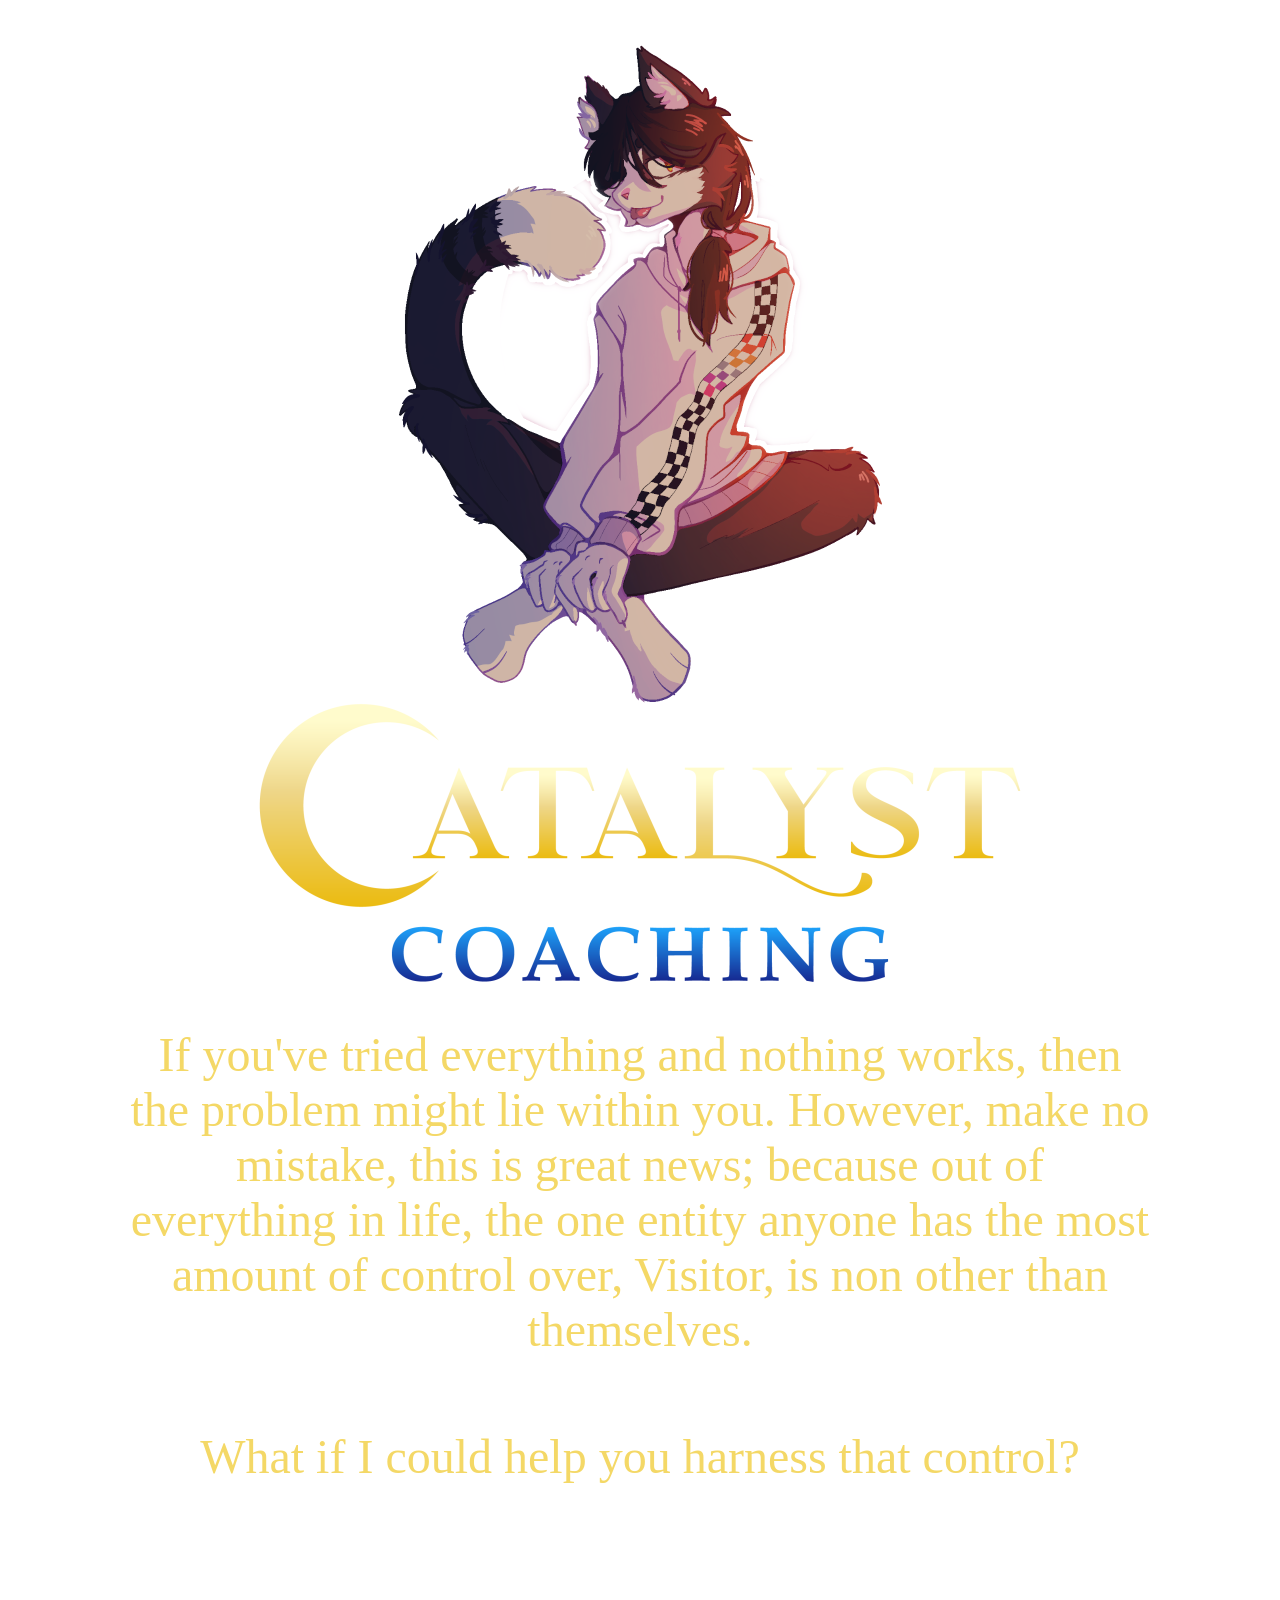
==== landing-page.html @ 48477d27 "init push" ====
<!DOCTYPE html>
<html lang="en">
<head>
  <meta charset="UTF-8">
  <meta name="viewport" content="width=device-width, initial-scale=1.0">
  <meta name="description" content="Exported from Figma">
  <title>Exported Figma Design</title>
  
  <link rel="stylesheet" href="styles.css">
</head>
<body>
<pre>



</pre>
<img src="images/fala_comm_resized.png" alt="fala">
<img src="images/CC_logo_website_WIP_size.png" alt="logo">
<!--<img src="images/landing-page-1.png" class="landing-page-1" alt="landing-page" />-->
<pre>



</pre>



<!--var texts = [
  "Time keeps you in a constant state of change, ever pushing your life in a direction, and where your life is headed depends on whether or not it is under the influence of your intent. The way I see it, Visitor, so as long as your life is going somewhere, you might as well be the one choosing its direction.",
  "Change is rarely easy, but I've seldom heard anyone say it wasn't worth it. They'll speak about how their lives have been enhanced, how they have things now that they didn't before, and about the ways they feel now that they wouldn't have otherwise. Oftentimes it's a matter of finding the right combination of catalysts to do so. I may be help with that.",
  "Some Visitors find themselves going in circles, repeating the same cycles over and over again. It often comes from an unidentified influence from the depths of the mind, and until the unconscious is made conscious, it will deictate their lives, and they will call it the weavings of Fate. Perhaps I can help you pull back the curtain to better better understand yourself.",
  "If you've tried everything and nothing works, then the problem might lie within you. However, make no mistake, this is great news; because out of everything in life, the one entity anyone has the most amount of control over, Visitor, is non other than themselves. What if I could help you harness that control?",
  
];

document.getElementById('randomText').value = texts[Math.floor(Math.random()*texts.length)];

// in the CSS file: <input type="text" id="randomText">
-->

<!-- <div class = "center"> <!--current place holder-->
<!--	
	<p class = "fadeInAnimated"> Time keeps you in a constant state of change, ever pushing your life in a direction, and where your life is headed depends on whether or not it is under the influence of your intent. <br><br> </p>
</div>
<div class = "center">
	<p id = "third" class = "fadeInAnimated">The way I see it, Visitor, so as long as your life is going somewhere, you might as well be the one choosing its direction. </p>
</div> -->
<div class = "center">
	<p id="firstQuote" class = "fadeInAnimated"><br><br></p>
</div>
<br><br><br><br>
<div class = "center">
	<p id="secondQuote" class = "fadeInAnimatedTwo"></p>
</div>

<script>
  const quotes = [
      "Time keeps you in a constant state of change, ever pushing your life in a direction, and where your life is headed depends on whether or not it is under the influence of your intent.",
      "Change is rarely easy, but I've seldom heard anyone say it wasn't worth it. They'll speak about how their lives have been enhanced, how they have things now that they didn't before, and about the ways they feel now that they wouldn't have otherwise. Oftentimes it's a matter of finding the right combination of catalysts to do so.",
      "Some Visitors find themselves going in circles, repeating the same cycles over and over again. It often comes from an unidentified influence from the depths of the mind, and until the unconscious is made conscious, it will deictate their lives, and they will call it the weavings of Fate.",
	  "If you've tried everything and nothing works, then the problem might lie within you. However, make no mistake, this is great news; because out of everything in life, the one entity anyone has the most amount of control over, Visitor, is non other than themselves."
  ];
  
  const quotesSecond = [
      "The way I see it, Visitor, so as long as your life is going somewhere, you might as well be the one choosing its direction.",
      "I may be help with that.",
      "Perhaps I can help you pull back the curtain to better understand yourself.",
	  "What if I could help you harness that control?"
  ];
  const randomNum = Math.floor(Math.random() * quotes.length);
  document.getElementById("firstQuote").textContent = quotes[randomNum];
  document.getElementById("secondQuote").textContent = quotesSecond[randomNum];
</script>

<pre>







</pre>
<div class = "center">
	<p class = "white"	>
	Moar Coming Soon! <br>
	</p>
</div>
<div class = "center">
	<p class = "white small">
	This site is a Work-In-Progress!
	</p>
</div>
	<style>
.reach-out {
      display: flex;
      align-items: center;
      gap: 1rem;
      font-family: 'ADLaM Display';
	  font-size: 32px;
	  color: white;
	  position: absolute;
      bottom : 100px;
	  left: 50%;
	  transform: translateX(-50%);
    }
.reach-out .social {
      display: inline-flex;
      align-items: center;
      gap: 0.4rem;
      text-decoration: none;
      color: inherit;
    }
.reach-out .social img {
      width: 32px;
      height: 32px;
    }
    /* pipe between links only — never leading/trailing */
.reach-out .social + .social::before {
      content: "|";
      margin-right: 1rem;
      opacity: 0.4;
    }
.reach-out .social:hover span { text-decoration: underline; }
.icon.bluesky { --icon: url("assets/bluesky.svg"); }
.icon.discord { --icon: url("assets/discord.svg"); }
</style>	
<footer class="reach-out">
    <span>Reach Out:</span>
    <a href="https://bsky.app/profile/furry.coach" class="social">
      <img src="assets/bluesky.svg" alt="" width="18" height="18">
      <span>furry.coach</span>
    </a>
    <a href="https://discord.gg/yourinvite" class="social">
      <img src="assets/discord.svg" alt="" width="18" height="18">
      <span>slyde_australis</span>
    </a>

    <!-- OPTION 2 markup (recolorable) — use in place of the <img> above:
    <a href="https://bsky.app/profile/yourname" class="social">
      <span class="icon bluesky" aria-hidden="true"></span>
      <span>BlueskyName</span>
    </a>
    -->
  </footer>

</body>
</html>
---- styles.css ----
/* Add font files for Work Sans */
@font-face {
  font-family: 'Work Sans';
  src: url('fonts/work-sans.woff2') format('woff2'),
       url('fonts/work-sans.woff') format('woff');
  font-weight: normal;
  font-style: normal;
}

:root {
  --font-family-work-sans: 'Work Sans', sans-serif;
  --Fuschia/100: rgba(239, 93, 168, 1);
  --Fuschia/80: rgba(241, 120, 182, 1);
  --Fuschia/60: rgba(252, 221, 236, 1);
  --Iris/100: rgba(93, 95, 239, 1);
  --Iris/80: rgba(120, 121, 241, 1);
  --Iris/60: rgba(165, 166, 246, 1);
}

/* CSS Reset */
* {
  margin: 0;
  padding: 0;
  box-sizing: border-box;
}

body {
  width: 100%;
  min-height: 100vh;
  overflow-x: hidden;
  background-image: url("images/Fala_WIP_site_background.png");
  background-position: center;
  background-size: cover;
  position: relative;
  font-family: 'ADLaM Display';
}

img {
  display: block;
  margin-left: auto;
  margin-right: auto;
  max-width: 100%;
  height: auto;
}

p {
  font-size: 48px;
  margin-left: 10%;
  margin-right: 10%;
  text-align: center;
  color: #F4D866;
  max-width:1200px;
  position: center;
  align: center;
}

section {
  align: center;
}

.center {
  display: flex;
  justify-content: center; /*centers the text box*/
  align-items: center;
	
}

.white {
  font-size: 96px;
  color: white;
}	

.small {
  font-size: 32px;	
}
/* Prototype Links 
a.prototype-link {
  text-decoration: none;
  color: inherit;
  display: contents;
}*/

.landing-page-1 {
@media (max-width: 1440px) {
  .landing-page-1 {
    padding-left: 24px;
    padding-right: 24px;
  }
}



@media (max-width: 768px) {
  .landing-page-1 {
    padding-left: 16px;
    padding-right: 16px;
  }
}
  flex-grow: 0;
  flex-shrink: 1;
  flex-basis: auto;
  width: 100%;
  height: auto;
}

@keyframes fadeIn {
    from {opacity: 0;}
    to {opacity: 1;}
}

.fadeInAnimated
{
  opacity: 0;
  animation: fadeIn 2s forwards;
  animation-delay: 1s;
}

.fadeInAnimatedTwo
{
  opacity: 0;
  animation: fadeIn 2s forwards;
  animation-delay: 3s;
}

#second { /* use id = "second" */
  animation-delay: 2s;
}

#third {
  animation-delay: 4s;
}
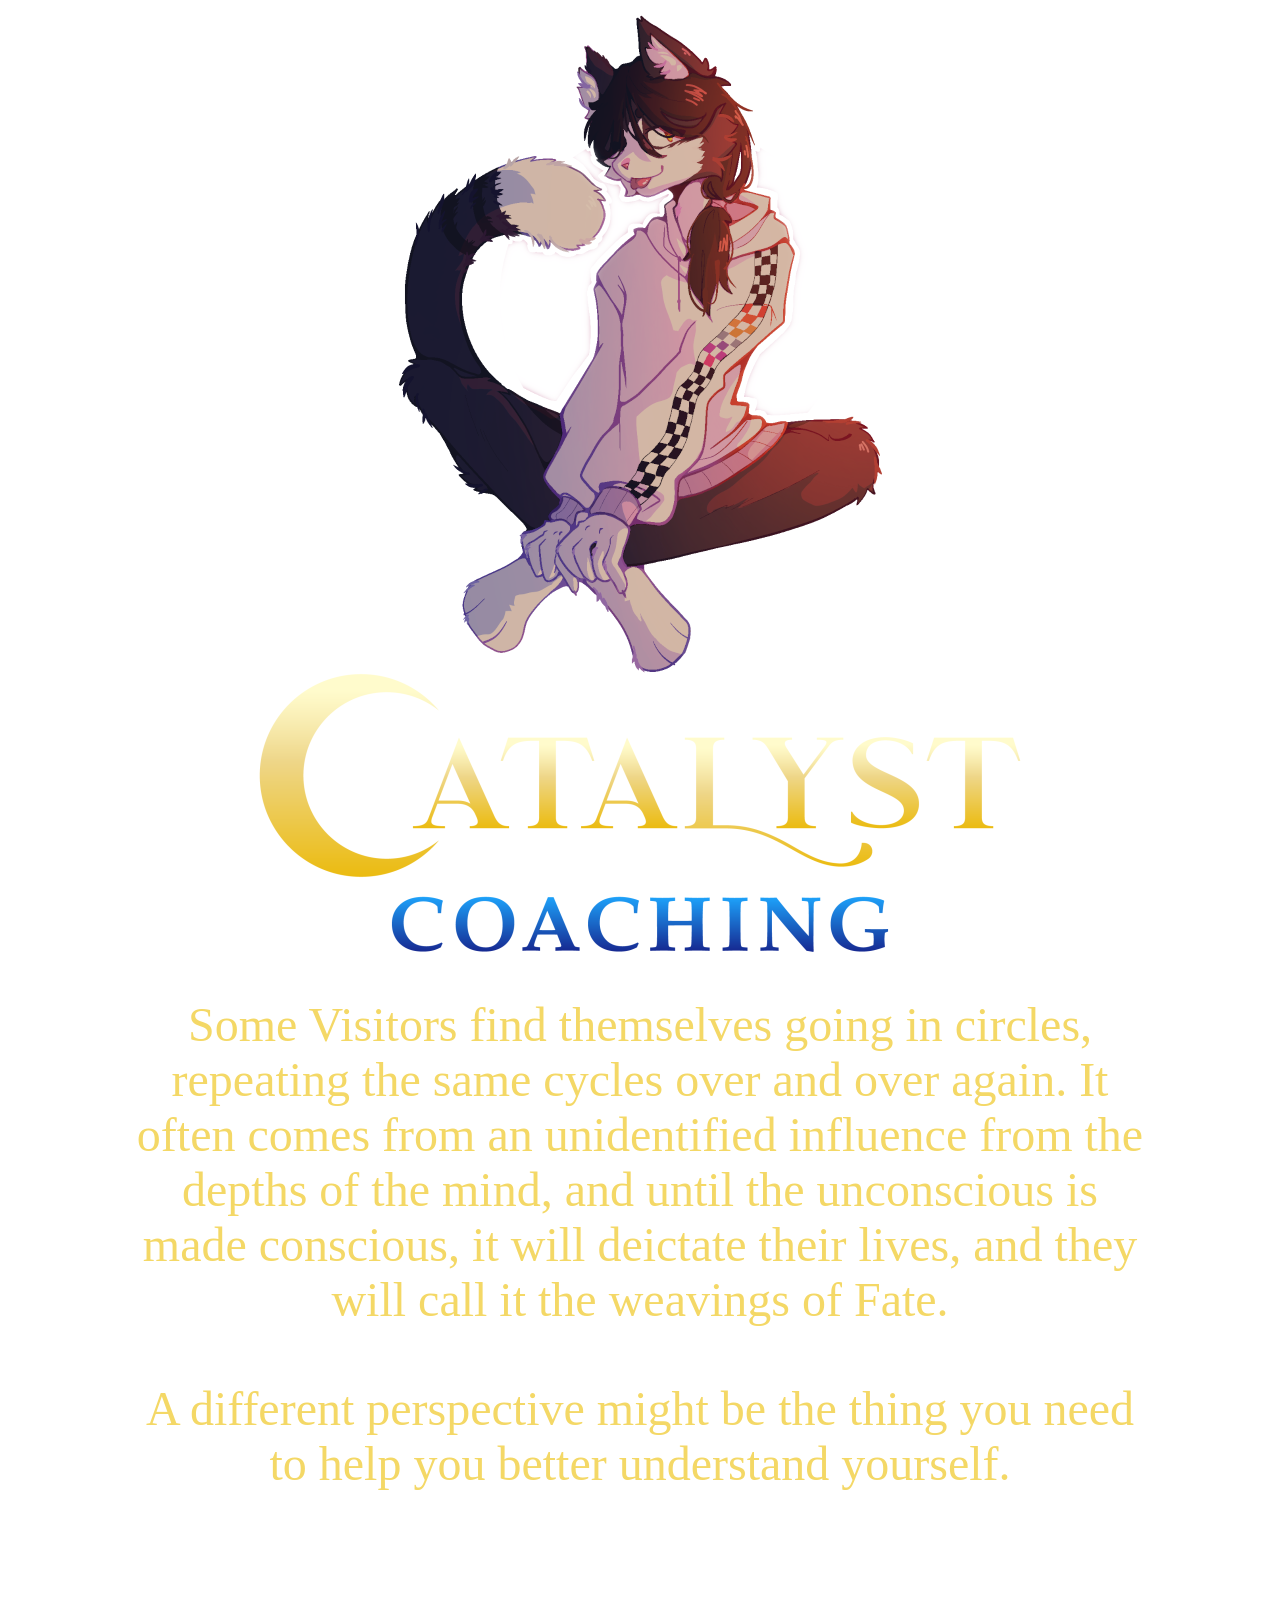
==== commit bd6c47a7: "updating landing page too just in case" ====
--- a/landing-page.html
+++ b/landing-page.html
@@ -4,20 +4,17 @@
 <head>
   <meta charset="UTF-8">
   <meta name="viewport" content="width=device-width, initial-scale=1.0">
-  <meta name="description" content="Exported from Figma">
-  <title>Exported Figma Design</title>
+  <meta name="description" content="Catalyst Coaching">
+  <title>Changing Lives Fur the Better!</title>
   
   <link rel="stylesheet" href="styles.css">
 </head>
 <body>
 <pre>
 
-
-
 </pre>
-<img src="images/fala_comm_resized.png" alt="fala">
-<img src="images/CC_logo_website_WIP_size.png" alt="logo">
-<!--<img src="images/landing-page-1.png" class="landing-page-1" alt="landing-page" />-->
+<img src="images/fala_comm_resized.png" class = "mainArt" alt="fala">
+<img src="images/CC_logo_website_WIP_size.png" class = "mainLogo" alt="logo">
 <pre>
 
 
@@ -49,7 +46,7 @@
 <div class = "center">
 	<p id="firstQuote" class = "fadeInAnimated"><br><br></p>
 </div>
-<br><br><br><br>
+<br><br><br>
 <div class = "center">
 	<p id="secondQuote" class = "fadeInAnimatedTwo"></p>
 </div>
@@ -57,16 +54,20 @@
 <script>
   const quotes = [
       "Time keeps you in a constant state of change, ever pushing your life in a direction, and where your life is headed depends on whether or not it is under the influence of your intent.",
-      "Change is rarely easy, but I've seldom heard anyone say it wasn't worth it. They'll speak about how their lives have been enhanced, how they have things now that they didn't before, and about the ways they feel now that they wouldn't have otherwise. Oftentimes it's a matter of finding the right combination of catalysts to do so.",
+      "Change is rarely easy, but I've seldom heard anyone say it wasn't worth it. They'll speak about how their lives have been enhanced, how they have things now that they didn't before, and about the ways they feel now that they wouldn't have otherwise. Oftentimes, it's a matter of finding the right combination of catalysts to do so.",
       "Some Visitors find themselves going in circles, repeating the same cycles over and over again. It often comes from an unidentified influence from the depths of the mind, and until the unconscious is made conscious, it will deictate their lives, and they will call it the weavings of Fate.",
-	  "If you've tried everything and nothing works, then the problem might lie within you. However, make no mistake, this is great news; because out of everything in life, the one entity anyone has the most amount of control over, Visitor, is non other than themselves."
+	  "If you've tried everything and nothing works, then the problem might lie within you. However, make no mistake, this is great news; because out of everything in life, the one entity anyone has the most amount of control over, Visitor, is none other than themselves.",
+	  "Sometimes, you might find yourself a great deal of motivation in the dead of night, a sudden gusto to change one's life once and for all, only for it to vanish come morning's light.",
+	  "Oftentimes, we're so focused on where we should be in life that the decision we sometimes make are not suitable for the present time, and then we're surprised when things don't go our way."
   ];
   
   const quotesSecond = [
       "The way I see it, Visitor, so as long as your life is going somewhere, you might as well be the one choosing its direction.",
-      "I may be help with that.",
-      "Perhaps I can help you pull back the curtain to better understand yourself.",
-	  "What if I could help you harness that control?"
+      "If that is a journey you are willing to take, Visitor, I would be honored to guide you through.",
+      "A different perspective might be the thing you need to help you better understand yourself.",
+	  "What if I told you it was possible to reclaim that control?",
+	  "Should you find yourself willing, Visitor, I can perhaps show you the way to bottle the lightning that is your motivation.",
+	  "Let me meet you where you're at, dear Visitor, and we'll go from there."
   ];
   const randomNum = Math.floor(Math.random() * quotes.length);
   document.getElementById("firstQuote").textContent = quotes[randomNum];
@@ -74,8 +75,6 @@
 </script>
 
 <pre>
-
-
 
 
 
@@ -98,10 +97,10 @@
       align-items: center;
       gap: 1rem;
       font-family: 'ADLaM Display';
-	  font-size: 32px;
+	  font-size: 20px;
 	  color: white;
 	  position: absolute;
-      bottom : 100px;
+      bottom : 2vh;
 	  left: 50%;
 	  transform: translateX(-50%);
     }
@@ -113,8 +112,8 @@
       color: inherit;
     }
 .reach-out .social img {
-      width: 32px;
-      height: 32px;
+      width: 20px;
+      height: 20px;
     }
     /* pipe between links only — never leading/trailing */
 .reach-out .social + .social::before {
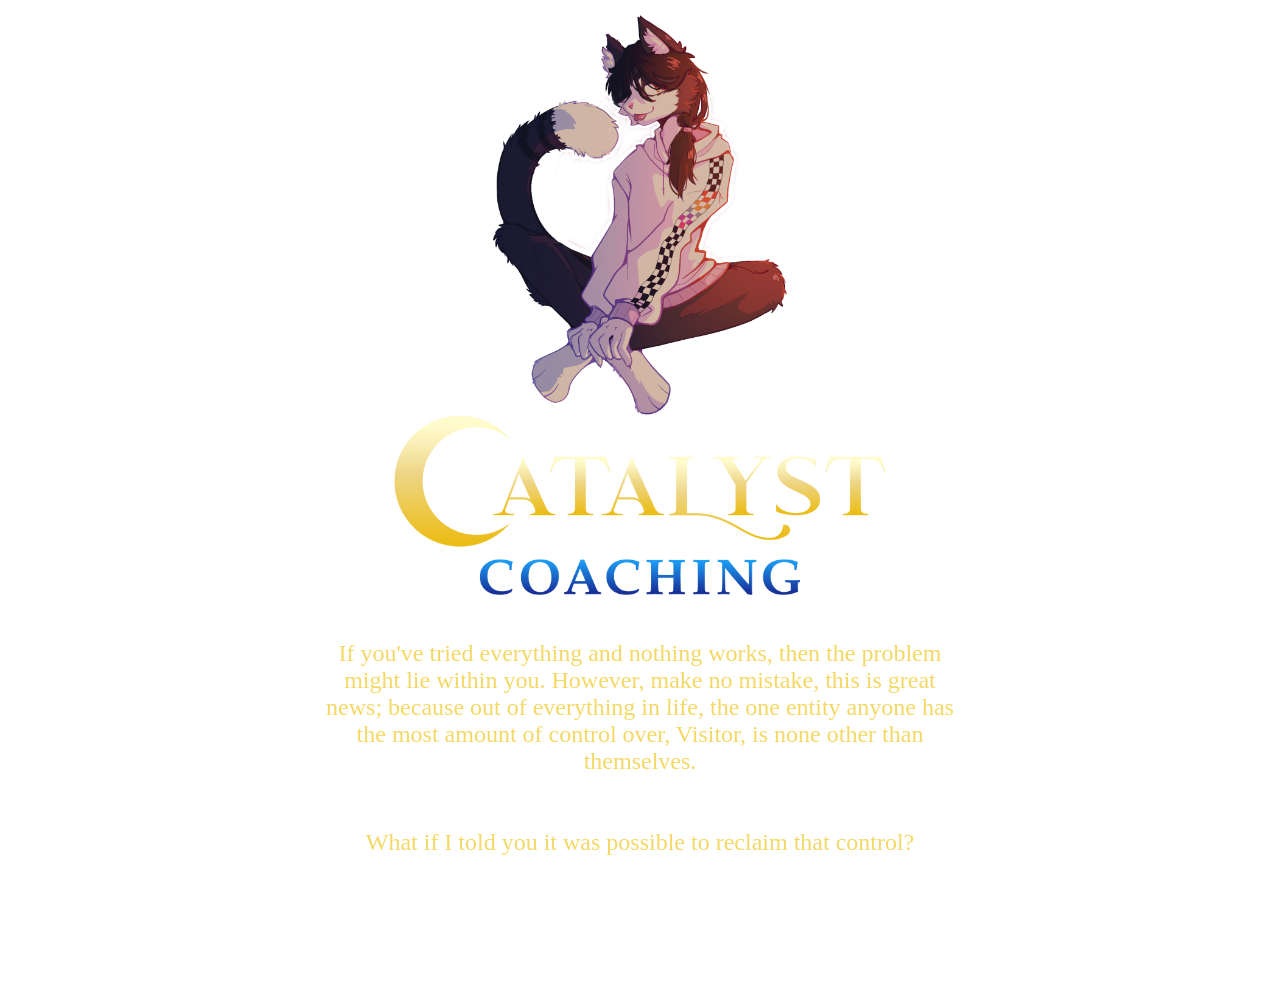
==== commit d68bdde4: "fav icon addition" ====
--- a/landing-page.html
+++ b/landing-page.html
@@ -5,6 +5,7 @@
   <meta charset="UTF-8">
   <meta name="viewport" content="width=device-width, initial-scale=1.0">
   <meta name="description" content="Catalyst Coaching">
+  <link rel="shortcut icon" type="image/x-icon" href="favicon.ico" />
   <title>Changing Lives Fur the Better!</title>
   
   <link rel="stylesheet" href="styles.css">
--- a/styles.css
+++ b/styles.css
@@ -39,17 +39,37 @@
   display: block;
   margin-left: auto;
   margin-right: auto;
-  max-width: 100%;
-  height: auto;
+
+}
+
+.mainArt {
+  width: 30vw;
+  max-width:483px;
+  max-height: 400px;
+  aspect-ratio: 483/658;
+  object-fit: contain;
+
+}
+
+.mainLogo {
+	width: 50vw;
+	max-width: 762px;
+	max-height: 180px;
+	aspect-ratio: 762/279;
+	object-fit: contain;
+}
+
+span {
+  font-size: min(3vw, 24px);
 }
 
 p {
-  font-size: 48px;
+  font-size: min(3vw, 24px);
   margin-left: 10%;
   margin-right: 10%;
   text-align: center;
   color: #F4D866;
-  max-width:1200px;
+  max-width: 50vw;
   position: center;
   align: center;
 }
@@ -66,12 +86,13 @@
 }
 
 .white {
-  font-size: 96px;
+  font-size: min(8vw, 48px);
   color: white;
+  max-width: 90vw;
 }	
 
 .small {
-  font-size: 32px;	
+  font-size: min(3vw, 16px);	
 }
 /* Prototype Links 
 a.prototype-link {
@@ -80,9 +101,9 @@
   display: contents;
 }*/
 
-.landing-page-1 {
+.index-1 {
 @media (max-width: 1440px) {
-  .landing-page-1 {
+  .index-1 {
     padding-left: 24px;
     padding-right: 24px;
   }
@@ -91,7 +112,7 @@
 
 
 @media (max-width: 768px) {
-  .landing-page-1 {
+  .index-1 {
     padding-left: 16px;
     padding-right: 16px;
   }
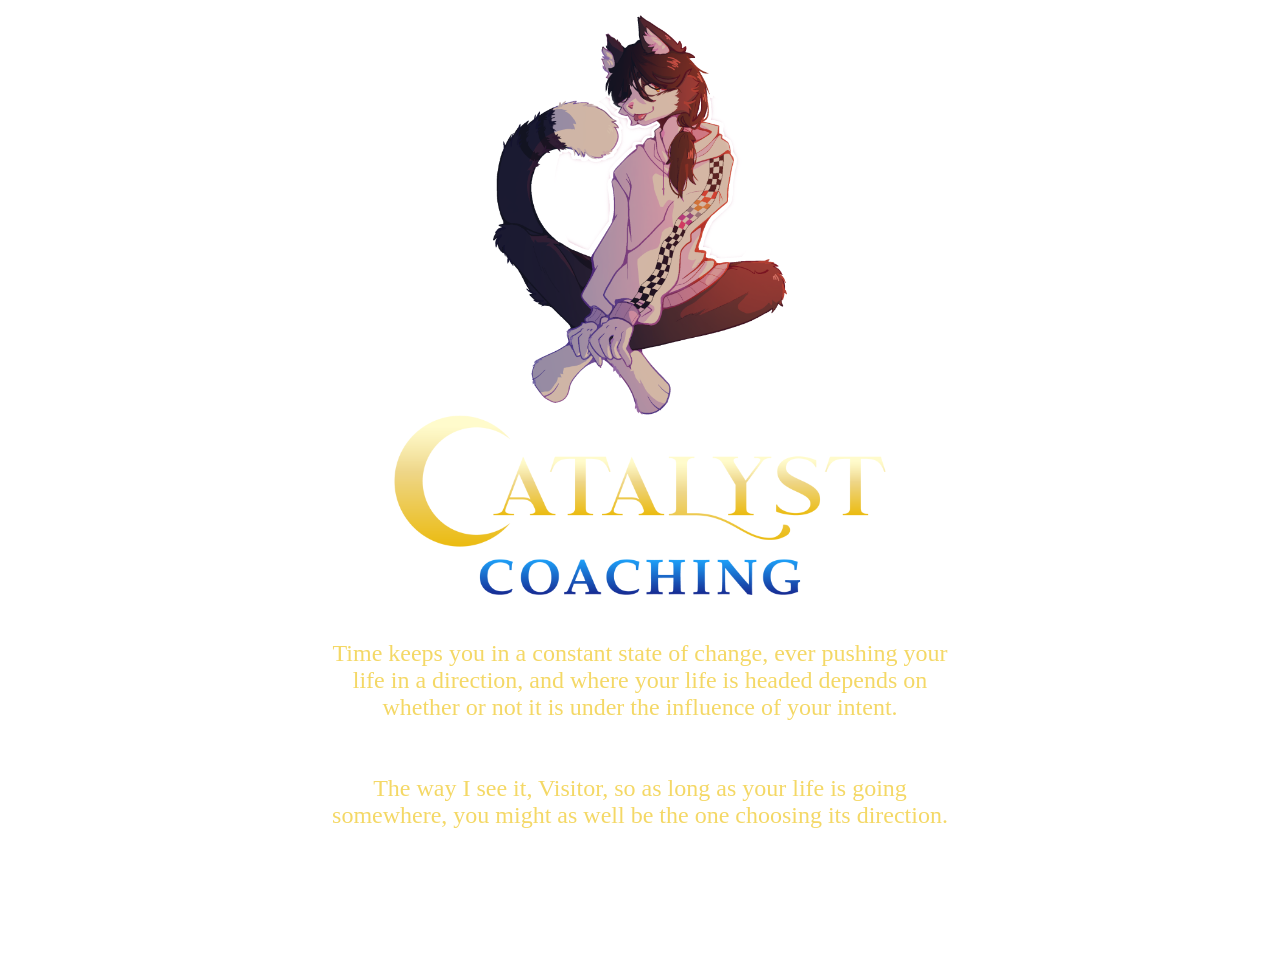
==== commit e422c951: "landing page test" ====
--- a/landing-page.html
+++ b/landing-page.html
@@ -6,7 +6,7 @@
   <meta name="viewport" content="width=device-width, initial-scale=1.0">
   <meta name="description" content="Catalyst Coaching">
   <link rel="shortcut icon" type="image/x-icon" href="favicon.ico" />
-  <title>Changing Lives Fur the Better!</title>
+  <title>Testing Lives Fur the Better!</title>
   
   <link rel="stylesheet" href="styles.css">
 </head>
